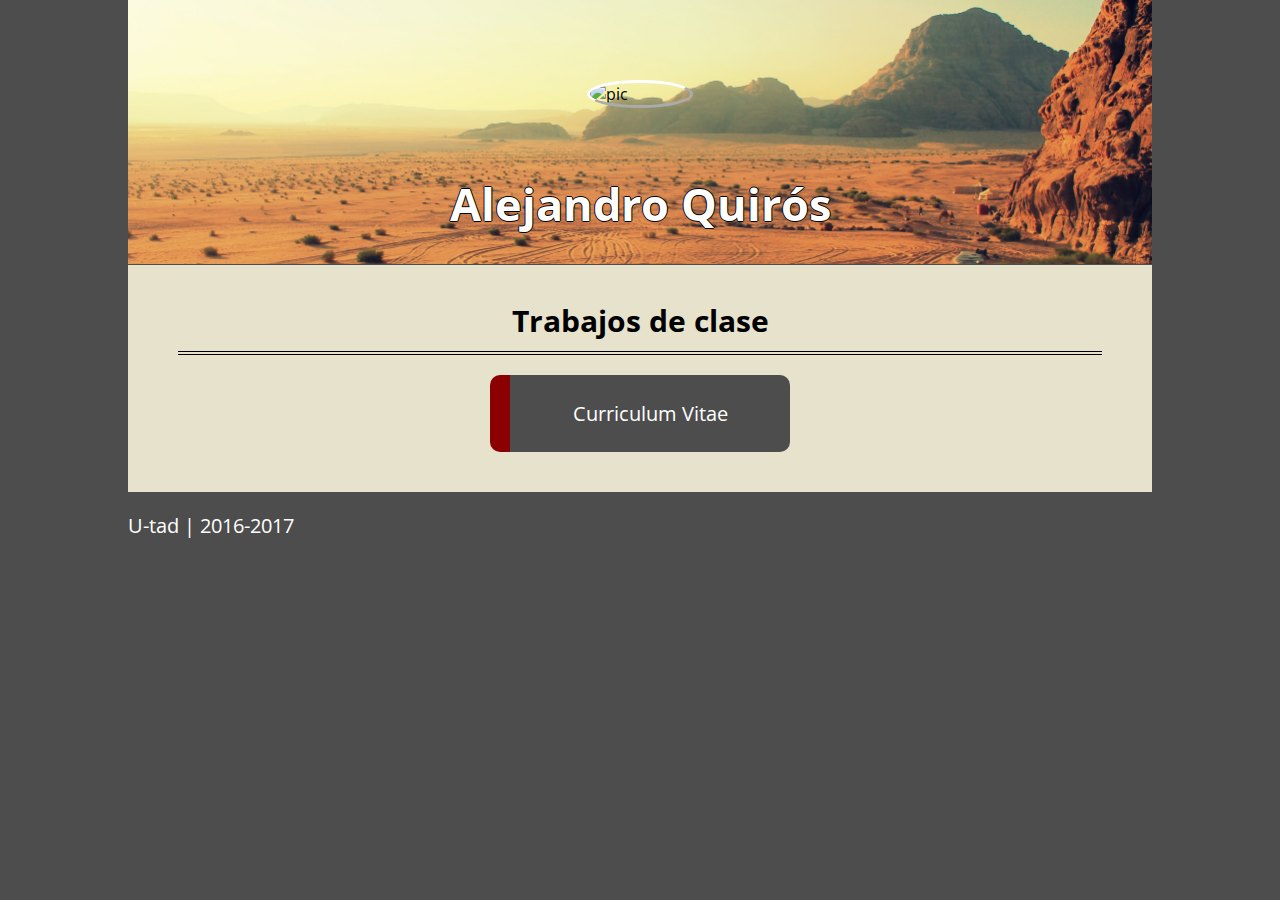
==== index.html @ f9d1ea95 "todo" ====
﻿<!DOCTYPE html>

<html lang="en" xmlns="http://www.w3.org/1999/xhtml">
<head>
    <meta charset="utf-8" />
    <title>Alejandro Quirós - Inicio</title>
    <link rel="stylesheet" type="text/css" href="css/style.css">
    <link href="https://fonts.googleapis.com/css?family=Open+Sans" rel="stylesheet">
    <link rel="icon" type="image/png" href="images/favicon.png">
</head>
<body onload="Json()">
<script src="js/script.js"></script>
<header>
    <img class="adminpic" src="images/adminpic.png" alt="pic" />
    <h1>Alejandro Quirós</h1>
    
</header>
    <div class="container" id="id01">
        
        <h2>Trabajos de clase</h2>
        <!--Post fijado-->
        <a class="linkbox fixedpost" href="https://alex-kun.github.io/cv/index.html">Curriculum Vitae</a>
            
        
    </div>
    
    <footer>
        U-tad | 2016-2017
    </footer>
</body>
</html>
---- css/style.css ----
body {
    margin:0;
    background-color: #4d4d4d;
    font-family: 'Open Sans', sans-serif;
}
h1{
    font-size: 45px;
    text-align: center;
    padding-top: 135px;
    color: white;
    width: 100%;
    display: inline-block;
    text-shadow: -1px 0 black, 0 1px black, 1px 0 black, 0 -1px black;
    
}
h2{
    font-size: 30px;
    margin-bottom: 20px;
    margin-top: 5px;
    text-align: center;
    border-bottom: double 4px black;
    padding: 10px;

}
header{
    border-bottom: solid 1px #4d4d4d;
    background-image: url(../images/b2.jpeg);
    background-repeat: no-repeat;
    background-size: cover;
    background-position: center center;
    width: 80%;
    margin: auto;
    
}
.linkbox{
    
    padding:25px;
    width:300px;
    color: white;
    margin-bottom:20px;
    background-color: #4d4d4d;
    border-radius:10px;
    margin-left:auto;
    margin-right:auto;
    text-decoration: none;
    display:block;
    font-size:20px;
    text-align: center;
    box-sizing:border-box;
    transition:0.5s ease all;
}
.linkbox:hover{
    transition:0.7s ease all;
    width:400px;
    background-color:#72a2d9;
    border: none;
    
    box-sizing:border-box;




}
.container{
    padding:20px 50px;
    margin-left:10%;
    margin-right:10%;
    background-color:#E6E2CC;
    height:100%;
}

.adminpic{
    border-radius: 50%;
    width: 100px;
    margin-bottom: -20px;
    
    
    border: white 3px outset;

    display: block;
    margin-left: auto;
    margin-right:auto;
    position: relative;
    top: 80px;
}
.adminpicc:hover{
    -webkit-animation: fa-spin 2s infinite linear;
    animation: fa-spin 2s infinite linear;
}


.fixedpost{
    border-left: darkred 20px solid;
}

.newpost{
    border-bottom:1px solid black;
    
    margin-right:auto;
    width:300px;
    font-weight:bold;
}
.postcontainer{
    display: inline-block;
}
.personaldata{
    display: inline-block;
    border-left: 1px solid black;
    padding-left: 20px; 
    margin-left: 10%;
    width: 50%;
    position: relative;
    top: -321px;
}

.utadlink{
    color: #034b98;
    text-decoration: none;
    font-weight: bold;
}




footer{
    height:300px;
    background-color: #4d4d4d;
    color: white;
    font-size:20px;
    padding:20px 10%;
}



@-webkit-keyframes fa-spin {
  0% {
    -webkit-transform: rotate(0deg);
    transform: rotate(0deg);
  }
  100% {
    -webkit-transform: rotate(359deg);
    transform: rotate(359deg);
  }
}
@keyframes fa-spin {
  0% {
    -webkit-transform: rotate(0deg);
    transform: rotate(0deg);
  }
  100% {
    -webkit-transform: rotate(359deg);
    transform: rotate(359deg);
  }
}

/*


    media query

*/
@media screen and (max-width: 1024px) {
    .linkbox{
        width:auto;
        font-size: 40px;
    }
    .linkbox:hover{
        
        background-color: #72a2d9;
        border: none;
        box-sizing: border-box;

    }
}
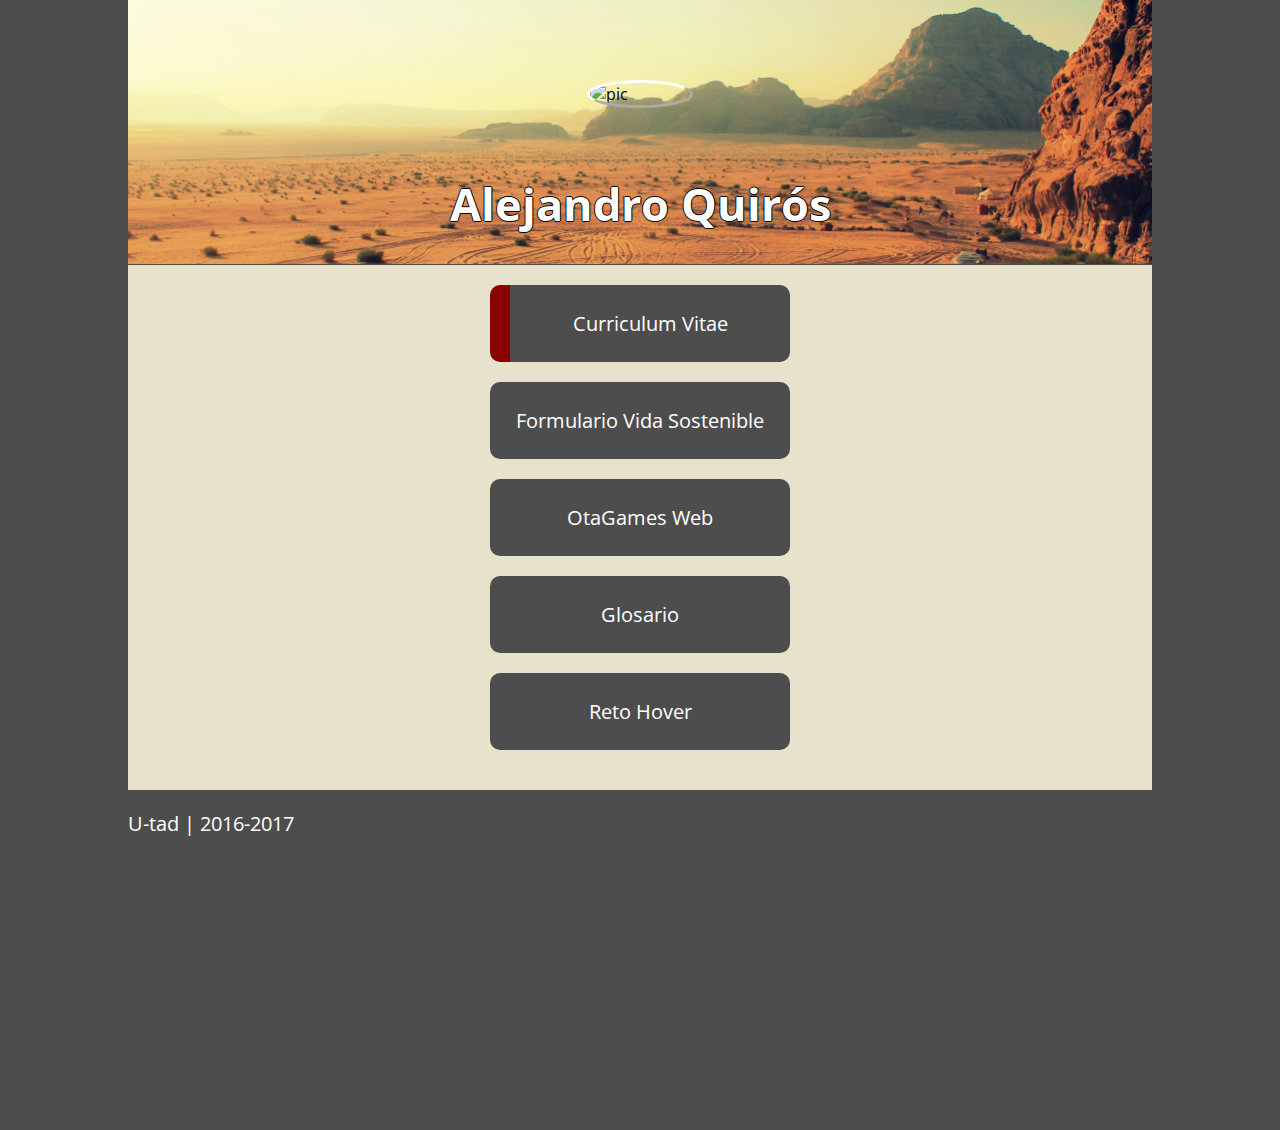
==== commit 095c45b0: "completo json" ====
--- a/index.html
+++ b/index.html
@@ -8,7 +8,7 @@
     <link href="https://fonts.googleapis.com/css?family=Open+Sans" rel="stylesheet">
     <link rel="icon" type="image/png" href="images/favicon.png">
 </head>
-<body onload="Json()">
+<body>
 <script src="js/script.js"></script>
 <header>
     <img class="adminpic" src="images/adminpic.png" alt="pic" />
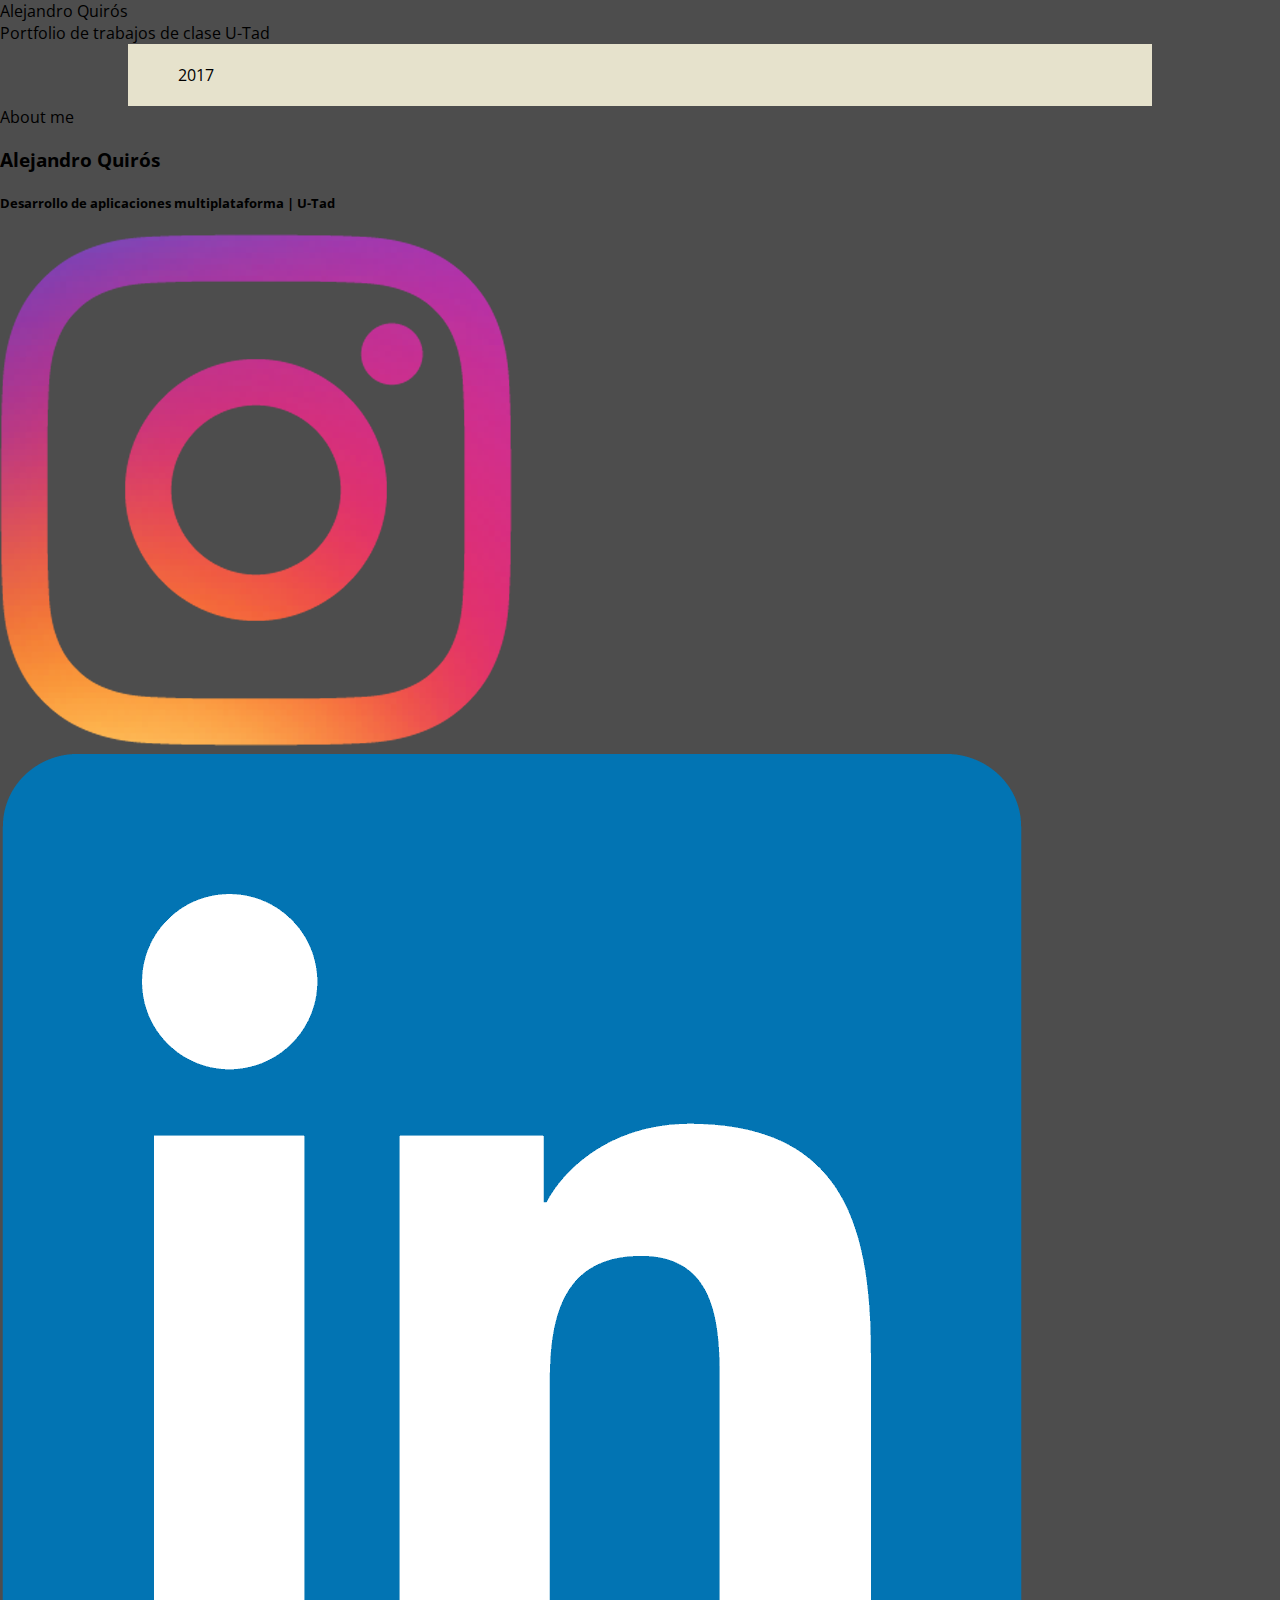
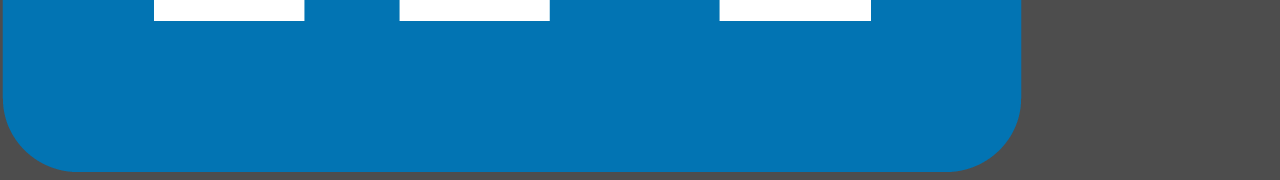
==== commit 7e2a7f70: "Update index.html" ====
--- a/index.html
+++ b/index.html
@@ -1,31 +1,37 @@
-﻿<!DOCTYPE html>
-
-<html lang="en" xmlns="http://www.w3.org/1999/xhtml">
-<head>
-    <meta charset="utf-8" />
-    <title>Alejandro Quirós - Inicio</title>
-    <link rel="stylesheet" type="text/css" href="css/style.css">
-    <link href="https://fonts.googleapis.com/css?family=Open+Sans" rel="stylesheet">
-    <link rel="icon" type="image/png" href="images/favicon.png">
-</head>
-<body>
-<script src="js/script.js"></script>
-<header>
-    <img class="adminpic" src="images/adminpic.png" alt="pic" />
-    <h1>Alejandro Quirós</h1>
-    
-</header>
-    <div class="container" id="id01">
-        
-        <h2>Trabajos de clase</h2>
-        <!--Post fijado-->
-        <a class="linkbox fixedpost" href="https://alex-kun.github.io/cv/index.html">Curriculum Vitae</a>
-            
-        
-    </div>
-    
-    <footer>
-        U-tad | 2016-2017
-    </footer>
-</body>
-</html>
+﻿<!DOCTYPE html>
+<html lang="en" xmlns="http://www.w3.org/1999/xhtml">
+<head>
+    <meta charset="utf-8" name="viewport" content="width=device-width, initial-scale=1.0, user-scalable=0" />
+    <title>Alejandro Q - Portfolio </title>
+    <link rel="stylesheet" type="text/css" href="css/style.css">
+    <script src="js/script.js"></script>
+    <link href="https://fonts.googleapis.com/css?family=Open+Sans" rel="stylesheet">
+    <link href="https://fonts.googleapis.com/css?family=Raleway" rel="stylesheet"> 
+    <link rel="shortcut icon" href="images/ico.png">
+</head>
+<body>
+<div class="title">Alejandro Quirós</div>
+<div class="subtitle">Portfolio de trabajos de clase U-Tad</div>
+<div class="container">
+
+    <div class="asidemenu" id="id01">
+        <div class="separateline">2017</div>
+        
+            <!--Contenido con JSON -->
+        
+    </div>
+</div>
+<div class="footerOff" onclick="aboutmeOff()" id="footer">
+    About me
+    
+        <div class="aboutinfo">
+            <div class="personalpic"></div>
+            <h3>Alejandro Quirós</h3>
+            <h5>Desarrollo de aplicaciones multiplataforma | U-Tad</h5>
+            <a href="http://www.instagram.com/alexq96" class="social"  target="blank"><img src="images/logos/insta.png" class="social" alt="Alternate Text"/></a>
+            <a href="https://www.linkedin.com/in/alejandro-quir%C3%B3s-navarro-492161120/" target="blank"><img src="images/logos/linkedin.png" class="social" alt="Alternate Text" /></a>
+        </div>
+    
+</div>
+</body>
+</html>
--- a/css/style.css
+++ b/css/style.css
@@ -35,7 +35,7 @@
 .linkbox{
     
     padding:25px;
-    width:300px;
+    width:320px;
     color: white;
     margin-bottom:20px;
     background-color: #4d4d4d;
@@ -165,7 +165,7 @@
         font-size: 40px;
     }
     .linkbox:hover{
-        
+        width:auto;
         background-color: #72a2d9;
         border: none;
         box-sizing: border-box;
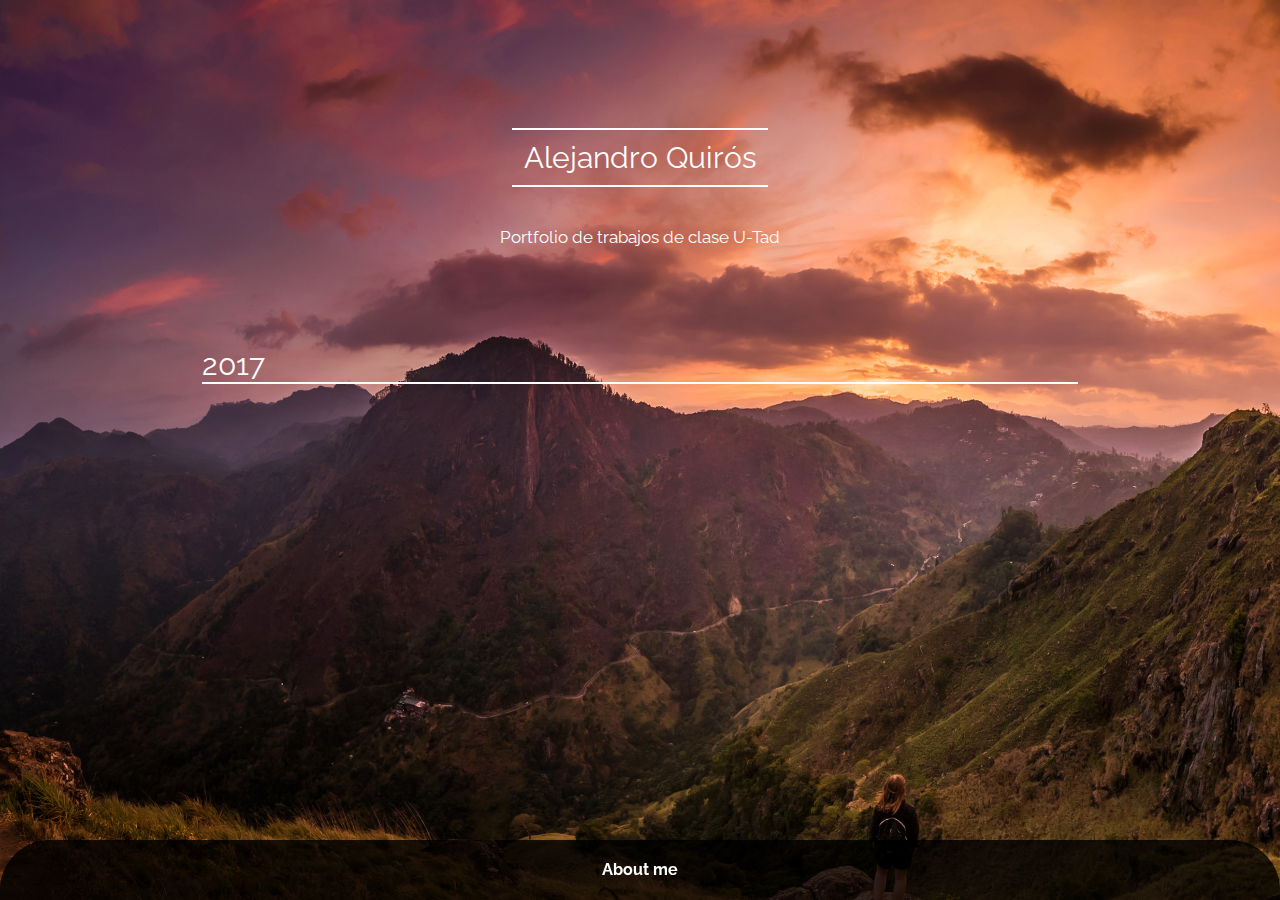
==== commit 4ef1e058: "Add files via upload" ====
--- a/index.html
+++ b/index.html
@@ -1,23 +1,25 @@
 ﻿<!DOCTYPE html>
 <html lang="en" xmlns="http://www.w3.org/1999/xhtml">
 <head>
-    <meta charset="utf-8" name="viewport" content="width=device-width, initial-scale=1.0, user-scalable=0" />
+    <meta charset="utf-8" name="viewport" content="width=device-width, initial-scale=1.0, maximum-scale=1.0, user-scalable=0" />
     <title>Alejandro Q - Portfolio </title>
     <link rel="stylesheet" type="text/css" href="css/style.css">
     <script src="js/script.js"></script>
     <link href="https://fonts.googleapis.com/css?family=Open+Sans" rel="stylesheet">
     <link href="https://fonts.googleapis.com/css?family=Raleway" rel="stylesheet"> 
-    <link rel="shortcut icon" href="images/ico.png">
+    <link rel="shortcut icon" href="images/redico.png">
 </head>
-<body>
-<div class="title">Alejandro Quirós</div>
-<div class="subtitle">Portfolio de trabajos de clase U-Tad</div>
-<div class="container">
+<body >
+<div class="title" onclick="down()">Alejandro Quirós</div>
+<div class="subtitle" onclick="down()">Portfolio de trabajos de clase U-Tad</div>
+<div class="container" onclick="down()">
 
-    <div class="asidemenu" id="id01">
+    <div class="asidemenu">
         <div class="separateline">2017</div>
-        
+        <div class="cont" id="id01">
             <!--Contenido con JSON -->
+        </div>
+            
         
     </div>
 </div>
@@ -29,7 +31,7 @@
             <h3>Alejandro Quirós</h3>
             <h5>Desarrollo de aplicaciones multiplataforma | U-Tad</h5>
             <a href="http://www.instagram.com/alexq96" class="social"  target="blank"><img src="images/logos/insta.png" class="social" alt="Alternate Text"/></a>
-            <a href="https://www.linkedin.com/in/alejandro-quir%C3%B3s-navarro-492161120/" target="blank"><img src="images/logos/linkedin.png" class="social" alt="Alternate Text" /></a>
+            <a href="https://www.linkedin.com/in/alejandro-quir%C3%B3s-navarro-492161120/" target="blank" class="social"><img src="images/logos/linkedin.png" class="social" alt="Alternate Text" /></a>
         </div>
     
 </div>
--- a/css/style.css
+++ b/css/style.css
@@ -1,174 +1,208 @@
-body {
-    margin:0;
-    background-color: #4d4d4d;
-    font-family: 'Open Sans', sans-serif;
-}
-h1{
-    font-size: 45px;
-    text-align: center;
-    padding-top: 135px;
-    color: white;
-    width: 100%;
-    display: inline-block;
-    text-shadow: -1px 0 black, 0 1px black, 1px 0 black, 0 -1px black;
-    
-}
-h2{
-    font-size: 30px;
-    margin-bottom: 20px;
-    margin-top: 5px;
-    text-align: center;
-    border-bottom: double 4px black;
-    padding: 10px;
-
-}
-header{
-    border-bottom: solid 1px #4d4d4d;
-    background-image: url(../images/b2.jpeg);
-    background-repeat: no-repeat;
-    background-size: cover;
-    background-position: center center;
-    width: 80%;
-    margin: auto;
-    
-}
-.linkbox{
-    
-    padding:25px;
-    width:320px;
-    color: white;
-    margin-bottom:20px;
-    background-color: #4d4d4d;
-    border-radius:10px;
-    margin-left:auto;
-    margin-right:auto;
-    text-decoration: none;
-    display:block;
-    font-size:20px;
-    text-align: center;
-    box-sizing:border-box;
-    transition:0.5s ease all;
-}
-.linkbox:hover{
-    transition:0.7s ease all;
-    width:400px;
-    background-color:#72a2d9;
-    border: none;
-    
-    box-sizing:border-box;
-
-
-
-
-}
-.container{
-    padding:20px 50px;
-    margin-left:10%;
-    margin-right:10%;
-    background-color:#E6E2CC;
-    height:100%;
-}
-
-.adminpic{
-    border-radius: 50%;
-    width: 100px;
-    margin-bottom: -20px;
-    
-    
-    border: white 3px outset;
-
-    display: block;
-    margin-left: auto;
-    margin-right:auto;
-    position: relative;
-    top: 80px;
-}
-.adminpicc:hover{
-    -webkit-animation: fa-spin 2s infinite linear;
-    animation: fa-spin 2s infinite linear;
-}
-
-
-.fixedpost{
-    border-left: darkred 20px solid;
-}
-
-.newpost{
-    border-bottom:1px solid black;
-    
-    margin-right:auto;
-    width:300px;
-    font-weight:bold;
-}
-.postcontainer{
-    display: inline-block;
-}
-.personaldata{
-    display: inline-block;
-    border-left: 1px solid black;
-    padding-left: 20px; 
-    margin-left: 10%;
-    width: 50%;
-    position: relative;
-    top: -321px;
-}
-
-.utadlink{
-    color: #034b98;
-    text-decoration: none;
-    font-weight: bold;
-}
-
-
-
-
-footer{
-    height:300px;
-    background-color: #4d4d4d;
-    color: white;
-    font-size:20px;
-    padding:20px 10%;
-}
-
-
-
-@-webkit-keyframes fa-spin {
-  0% {
-    -webkit-transform: rotate(0deg);
-    transform: rotate(0deg);
-  }
-  100% {
-    -webkit-transform: rotate(359deg);
-    transform: rotate(359deg);
-  }
-}
-@keyframes fa-spin {
-  0% {
-    -webkit-transform: rotate(0deg);
-    transform: rotate(0deg);
-  }
-  100% {
-    -webkit-transform: rotate(359deg);
-    transform: rotate(359deg);
-  }
-}
-
-/*
-
-
-    media query
-
-*/
-@media screen and (max-width: 1024px) {
-    .linkbox{
-        width:auto;
-        font-size: 40px;
-    }
-    .linkbox:hover{
-        width:auto;
-        background-color: #72a2d9;
-        border: none;
-        box-sizing: border-box;
-
-    }
-}
+﻿*{
+box-sizing:border-box;
+}
+html, body{
+    min-height: 100%;
+    
+}
+
+body{
+    margin:0;
+    padding:0;
+    background-image: url("../images/3.jpeg");
+    background-repeat: no-repeat;
+    background-size: cover;
+    font-family: 'Raleway', sans-serif;
+}
+
+::-webkit-scrollbar { 
+    display: none; 
+}
+
+.title{
+    border-top:white 2px solid;
+    border-bottom:white 2px solid;
+    color: white;
+    margin:30px auto;
+    width: 20%;
+    text-align:center;
+    margin-top:10%;
+    padding:10px 0;
+    font-weight:400;
+    font-size:30px;
+}
+.subtitle{
+    color: white;
+    margin: auto;
+    width: 45%;
+    text-align:center;
+    padding:10px 0;
+    font-weight:400;
+    font-size:17px;
+}
+.container{
+    width:70%;
+    margin:auto;
+    height: 100%;
+    
+}
+.cont{
+    text-align:left;
+}
+.asidemenu{
+    color: white;
+    margin-top:10%;
+    text-align:center;
+    
+}
+.parrafo{
+    font-size: 10px;
+    width:100%;
+    margin:10px auto;
+    display: inline-block;
+}
+.linkdiv{
+    float:left;
+    color: white;
+    text-decoration: none;
+    border-bottom: white 2px solid;
+    width:30%;
+    height: 150px;
+    margin: 10px;
+    background-color: rgba(230, 230, 230, 0.2);
+    text-align: center;
+    font-size: 20px;
+    
+    box-sizing:border-box;
+}
+.linkbox{
+    display: inline-block;
+    color: white;
+    text-decoration: none;
+    
+    
+    height: 150px;
+    width:100%;
+    position:relative;
+    top:0;
+    text-align: center;
+    font-size: 20px;
+    padding: 25px 30px;
+    box-sizing:border-box;
+}
+.linkdiv:hover{
+    background-color:white;
+    
+    border-bottom: 2px rgb(102, 102, 153) solid;
+}
+.linkdiv:hover .linkbox{
+color: black;
+}
+.separateline{
+    border-bottom: white 2px solid;
+    font-size: 30px;
+    margin: 10px;
+    text-align:left;
+}
+
+.footerOff{
+    font-weight: bold;
+    background-color: rgba(0, 0, 0, 0.8);
+    color: white;
+    text-align: center;
+    height: 60px;
+    border-top-left-radius: 50px;
+    border-top-right-radius: 50px;
+    position: fixed;
+    bottom: 0;
+    width: 100%;
+    cursor: pointer;
+    padding-top: 20px;
+    overflow: hidden;
+    transition: 0.7s all ease;
+}
+.footerOn{
+    background-color: rgba(255, 255, 255, 0.8);
+    color: black;
+    text-align: center;
+    height: 450px;
+    border-top-left-radius:50px ;
+    border-top-right-radius:50px ;
+    position: fixed;
+    bottom: 0;
+    width: 100%;
+    cursor: pointer;
+    padding-top:20px ;
+    transition: 1s all ease;
+    
+}
+.aboutinfo{
+
+}
+.aboutinfo h5{
+    border-bottom: 1px solid black;
+    width: 20%;
+    margin: auto;
+    
+}
+
+.personalpic{
+    background-image: url("../images/adminpic.png");
+    width: 90px;
+    height: 90px;
+    margin: auto;
+    margin-top:30px ;
+    border-radius: 50px;
+    background-repeat: no-repeat;
+    background-size: cover;
+}
+.social{
+    width: 40px;
+    margin:10px;
+}
+/*
+.social img:hover{
+    opacity: 0.4;
+    filter: sepia(100%);
+    -webkit-filter: sepia(100%);
+}
+*/
+/*
+Media Query
+--------------------
+*/
+/*Mobile*/
+@media screen and (max-width:1050px ){
+    .linkdiv{
+        width:45%;
+    }
+    .title{
+        width: 40%;
+        font-size: 40px;
+    }
+    .footer{
+        position: relative;
+        bottom: 0;
+    }
+    .aboutinfo h5{
+    border-bottom: 1px solid black;
+    width: 40%;
+    margin: auto;
+    
+}
+}
+@media screen and (max-width: 700px ){
+    .linkdiv{
+        width:95%;
+    }
+    .title{
+        width: 75%;
+        font-size: 40px;
+    }
+    .footer{
+        position: relative;
+        bottom: 0;
+    }
+}
+
+
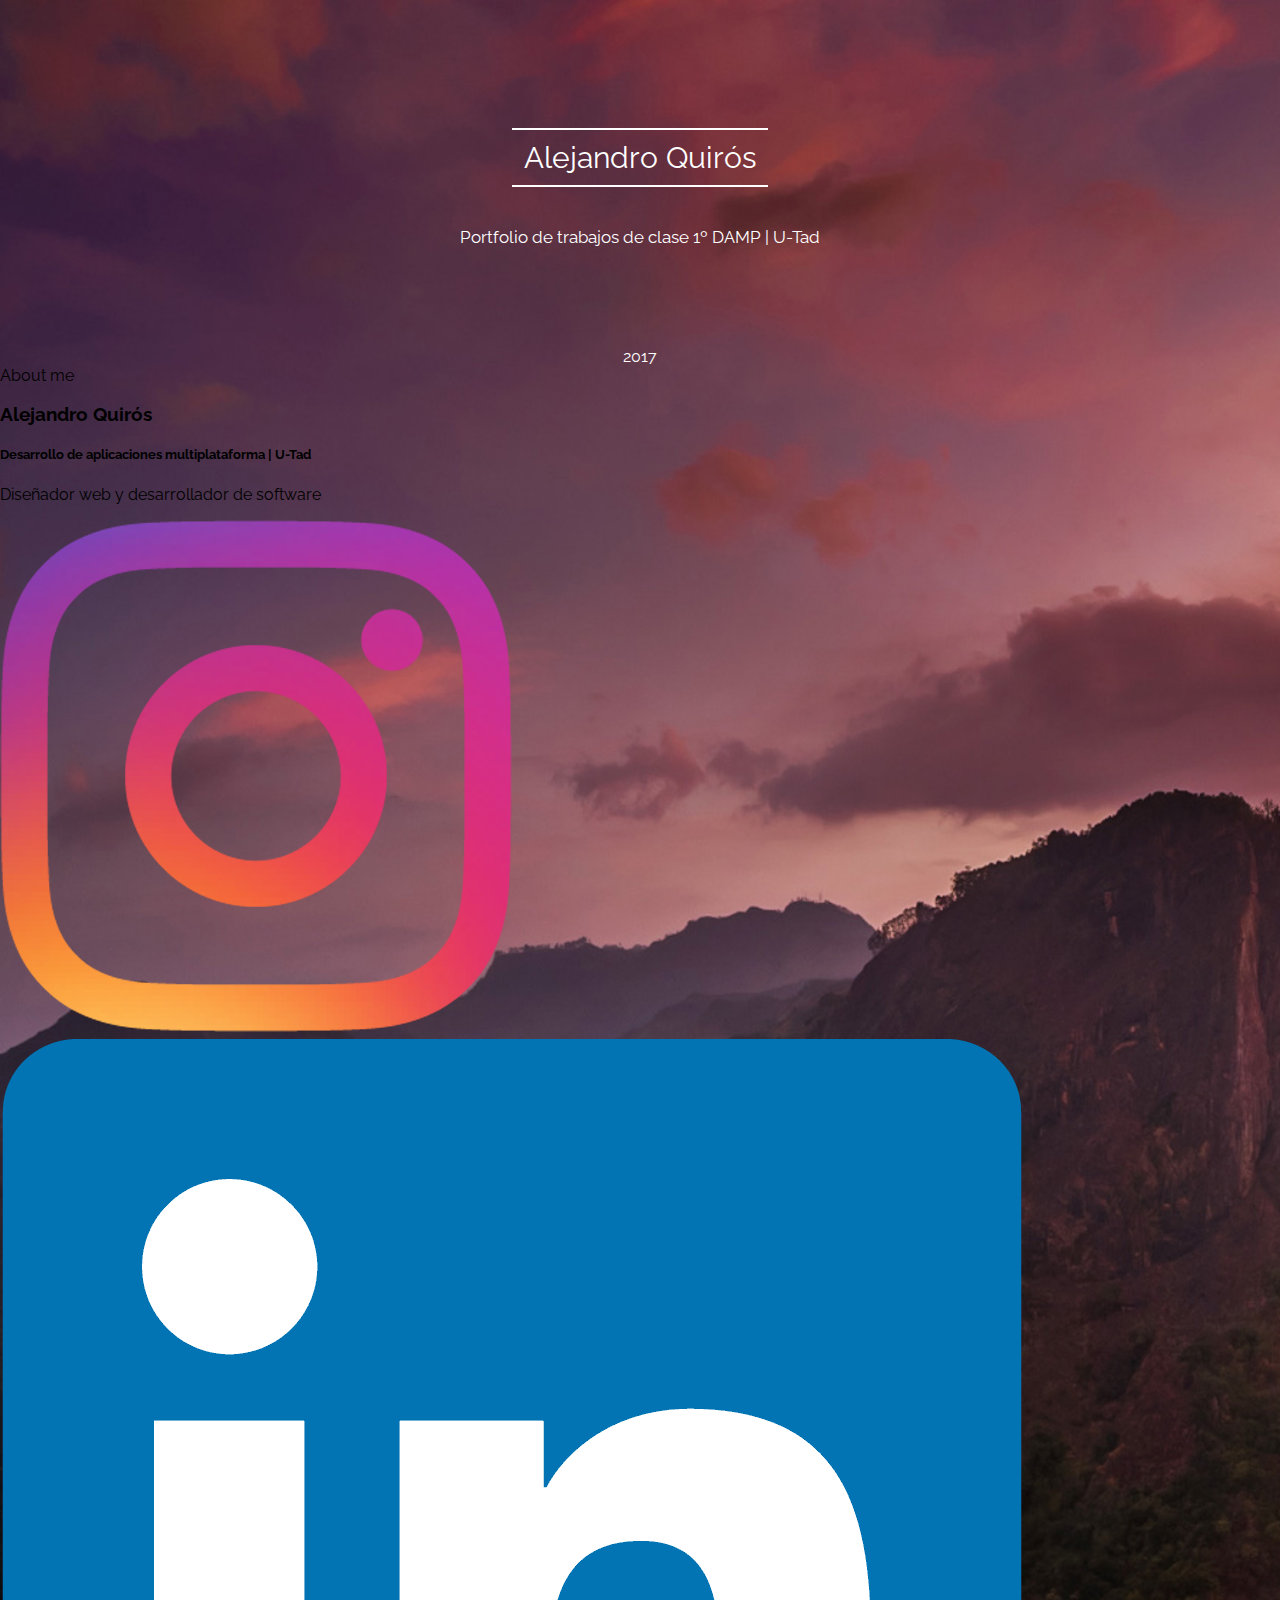
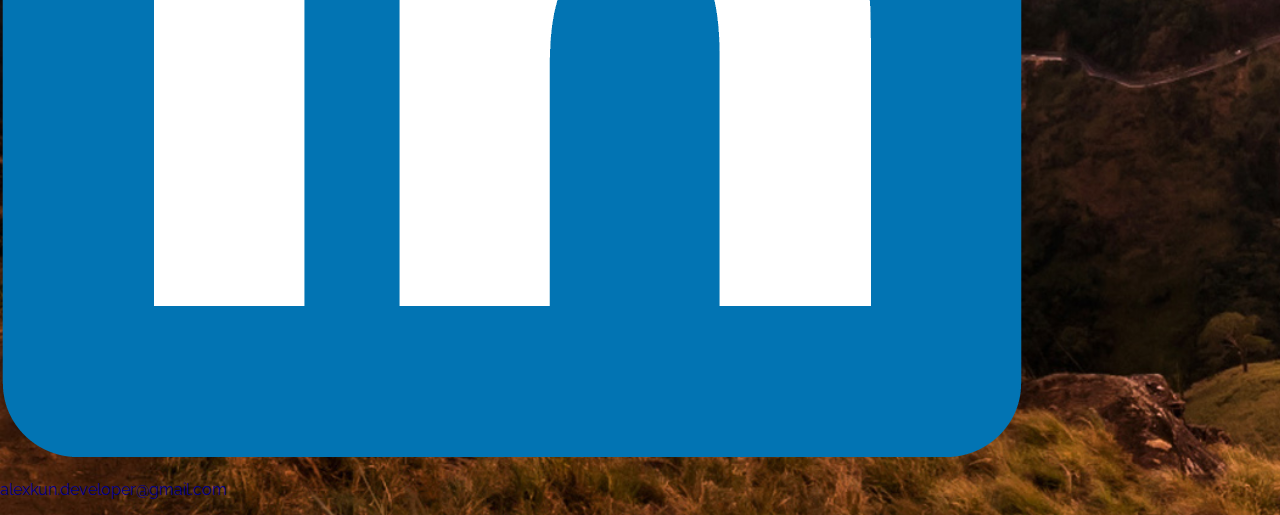
==== commit e0f903ea: "Update index.html" ====
--- a/index.html
+++ b/index.html
@@ -11,7 +11,7 @@
 </head>
 <body >
 <div class="title" onclick="down()">Alejandro Quirós</div>
-<div class="subtitle" onclick="down()">Portfolio de trabajos de clase U-Tad</div>
+<div class="subtitle" onclick="down()">Portfolio de trabajos de clase 1º DAMP | U-Tad</div>
 <div class="container" onclick="down()">
 
     <div class="asidemenu">
@@ -28,11 +28,14 @@
     
         <div class="aboutinfo">
             <div class="personalpic"></div>
+
             <h3>Alejandro Quirós</h3>
             <h5>Desarrollo de aplicaciones multiplataforma | U-Tad</h5>
+            <p>Diseñador web y desarrollador de software</p>
             <a href="http://www.instagram.com/alexq96" class="social"  target="blank"><img src="images/logos/insta.png" class="social" alt="Alternate Text"/></a>
             <a href="https://www.linkedin.com/in/alejandro-quir%C3%B3s-navarro-492161120/" target="blank" class="social"><img src="images/logos/linkedin.png" class="social" alt="Alternate Text" /></a>
-        </div>
+            <p class="email">alexkun.developer@gmail.com</p>
+    </div>
     
 </div>
 </body>
--- a/css/style.css
+++ b/css/style.css
@@ -98,6 +98,9 @@
 .linkdiv:hover .linkbox{
 color: black;
 }
+.email{
+    color: darkblue;
+{
 .separateline{
     border-bottom: white 2px solid;
     font-size: 30px;
@@ -147,7 +150,7 @@
 }
 
 .personalpic{
-    background-image: url("../images/adminpic.png");
+    background-image: url("../images/border.png");
     width: 90px;
     height: 90px;
     margin: auto;
@@ -155,7 +158,11 @@
     border-radius: 50px;
     background-repeat: no-repeat;
     background-size: cover;
-}
+-webkit-box-shadow: 5px 13px 28px -5px rgba(0,0,0,0.75);
+-moz-box-shadow: 5px 13px 28px -5px rgba(0,0,0,0.75);
+box-shadow: 5px 13px 28px -5px rgba(0,0,0,0.75);
+}
+
 .social{
     width: 40px;
     margin:10px;
